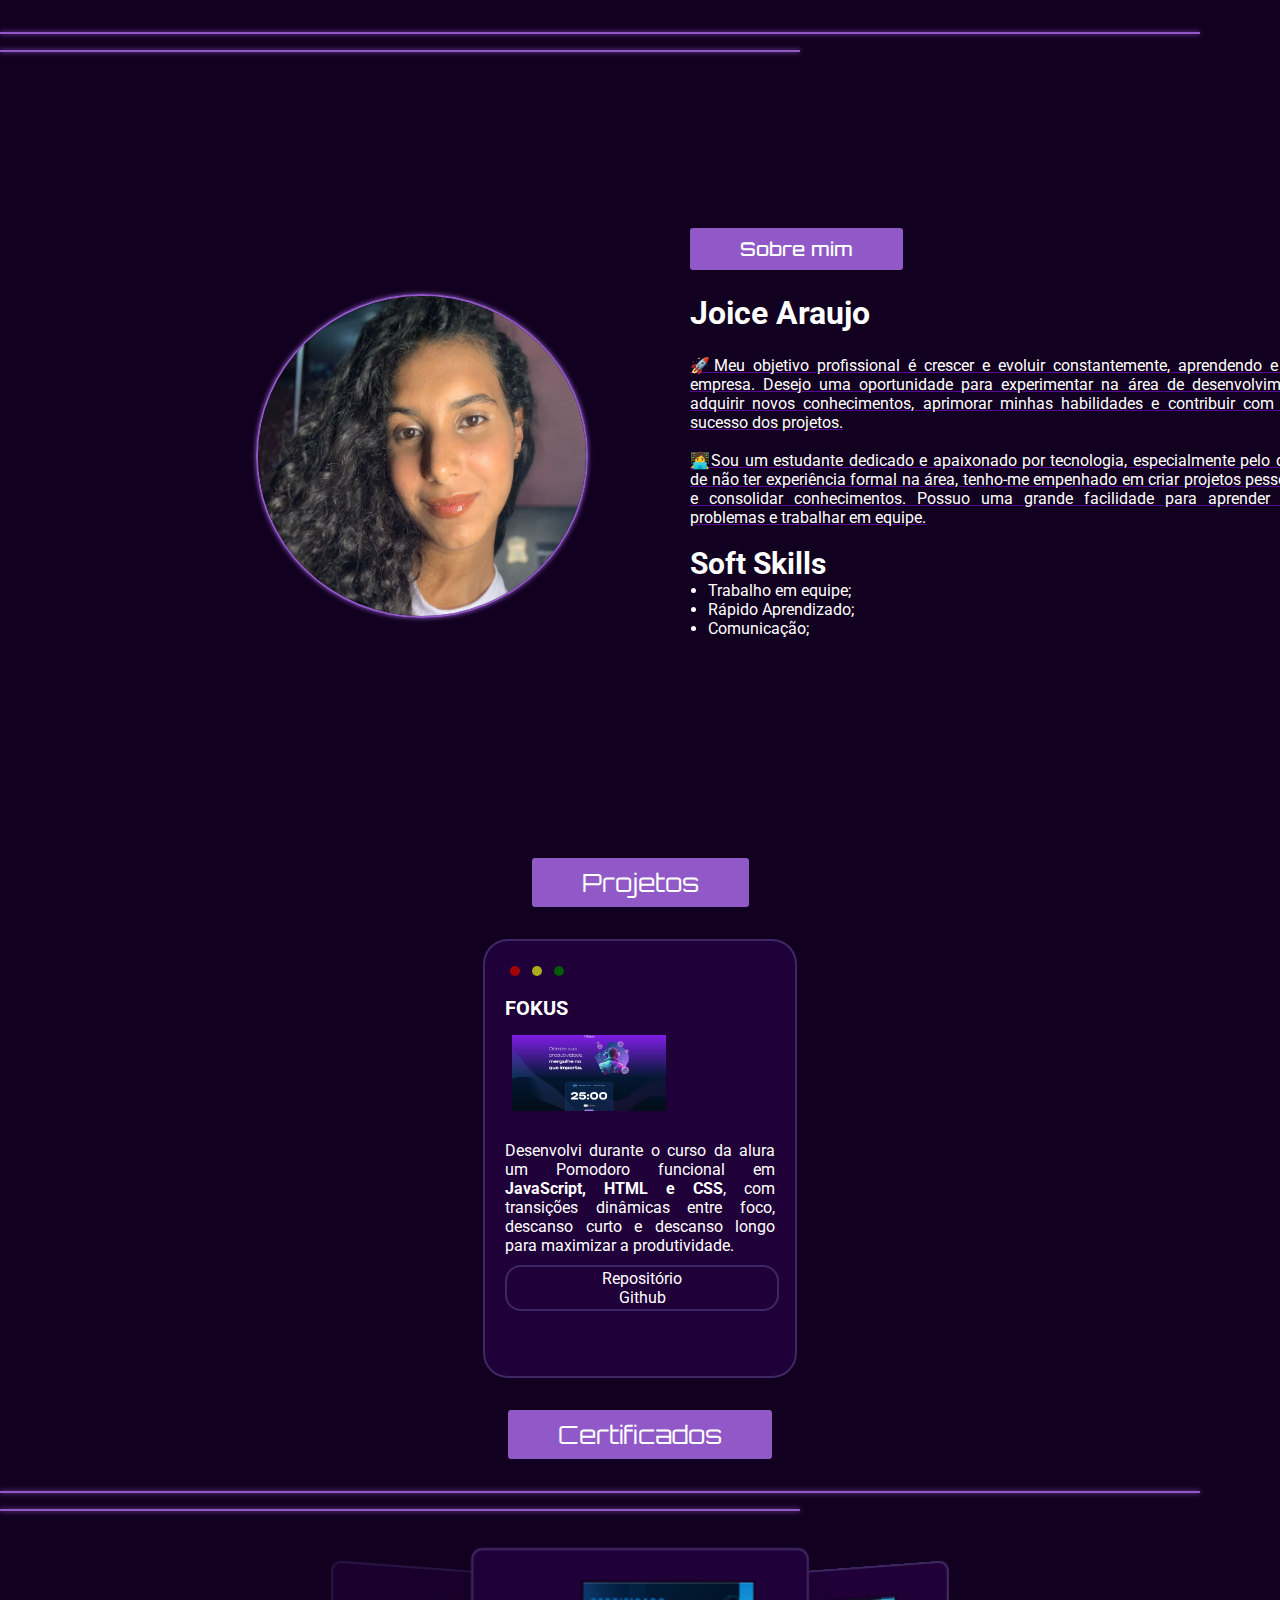
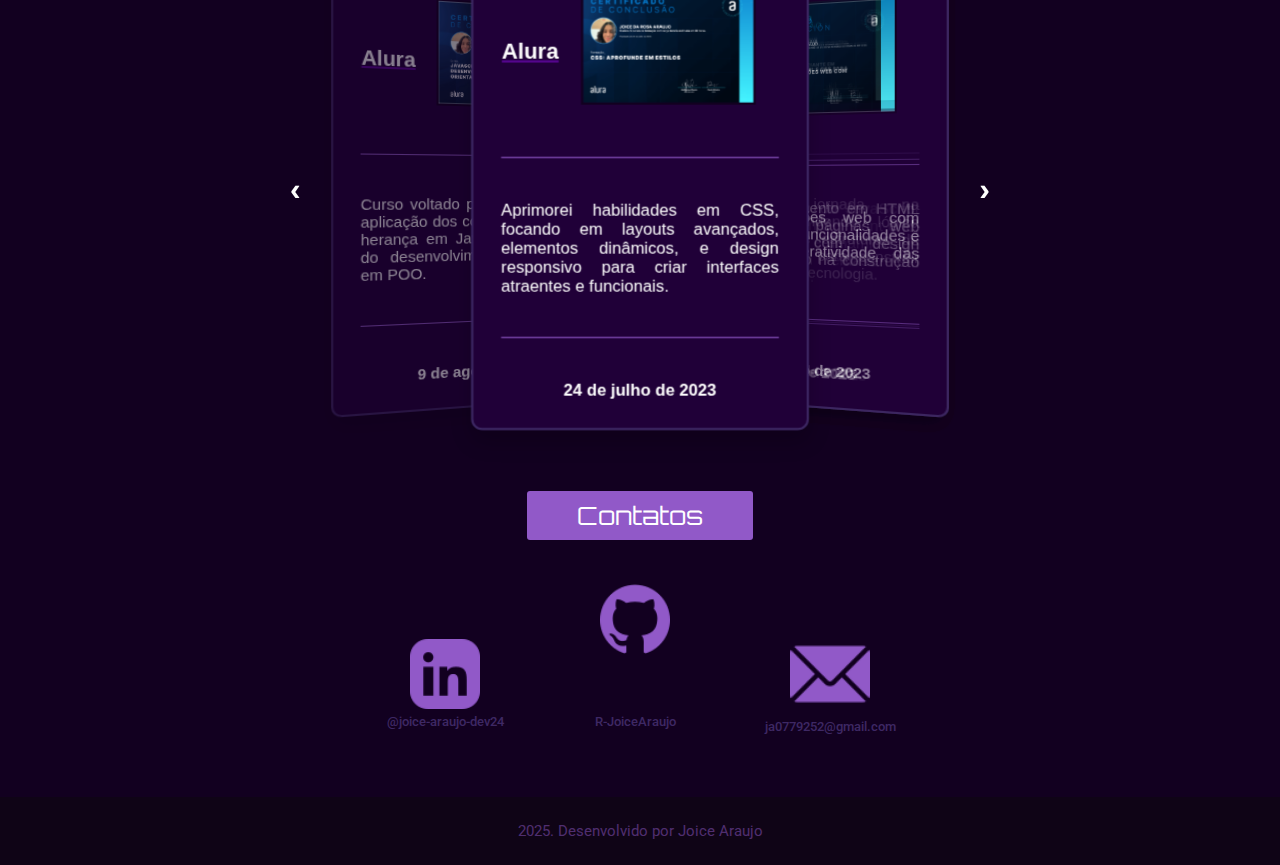
==== Portifolio 2.0/portifolio.html @ fd71b849 "upload do projeto" ====
<!DOCTYPE html>
<html lang="en">
<head>
    <meta charset="UTF-8">
    <meta name="viewport" content="width=device-width, initial-scale=1.0">
    <title>sobre mim</title>
    <link rel="icon" href="img/rena.png">
    <link rel="stylesheet" href="style.css">
    <link rel="preconnect" href="https://fonts.googleapis.com">
    <link rel="preconnect" href="https://fonts.gstatic.com" crossorigin>
    <link href="https://fonts.googleapis.com/css2?family=Orbitron:wght@400..900&family=Roboto:ital,wght@0,100;0,300;0,400;0,500;0,700;0,900;1,100;1,300;1,400;1,500;1,700;1,900&display=swap" rel="stylesheet">
</head>
<body>
    
</html>
<p class="linha_decorativa">-----------------------------------------------------------------------------------------------------------</p>
<p class="linha_decorativa2" id="linha_decorativa2">-----------------------------------------------------------------------------------------------------------</p>
<section class="container_sobremim">
    <div class="sobremim">  <!--flex-->
            <div class="bloco_sobremim"><!--flex-->
                <div class="img"><!--flex-->
                    <img class="img_perfil" src="img/foto-principal.jpg" width="250px">
                </div>
            <div class="conteudo_sobremim"><!--flex-->
                <div class="tag_subtitulo_sobremim">
                    <div class="sobremim_tag" >Sobre mim</div>
                </div>
                <h2 class="titulos_principais">Joice Araujo</h2>
                <div class="texto_sobremim">
                    <ul class="lista_texto"><!--flex-->
                    <p class="texto-sobremim-p">🚀Meu objetivo profissional é crescer e evoluir constantemente, aprendendo e somando com a equipe da empresa. Desejo uma oportunidade para 
                        experimentar na área de desenvolvimento front-end, onde poderei adquirir novos conhecimentos, aprimorar minhas habilidades e contribuir com dedicação e esforço para o sucesso dos projetos.</p>
                <br>
                    <p class="texto-sobremim-p">👩‍💻Sou um estudante dedicado e apaixonado por tecnologia, especialmente pelo desenvolvimento web. Apesar de não ter experiência formal na área, tenho-me empenhado em criar projetos pessoais que me
                         permitam aplicar e consolidar conhecimentos. Possuo uma grande facilidade para aprender novas ferramentas, resolver problemas e trabalhar em equipe.</p>
                <br>
                <h6 class="titulo-softSkills">Soft Skills</h6>
                    <li class="lista_sobremim-habilidades">Trabalho em equipe;</li>
                    <li class="lista_sobremim-habilidades">Rápido Aprendizado;</li>
                    <li class="lista_sobremim-habilidades">Comunicação;</li>
                </ul>
                </div>
            </div>
        </div>
    </div>
</section>

<section class="container_projeto">
    <div class="engloba_projeto"> <!-- DIV DE FORA DO CONTAINER-->
        <div class="conteudo_projeto">
            <div class="tag_subtitulos">
                <div class="subtitulos_principais">Projetos</div>
            </div>
        <div class="secao_projetos">
            <div class="bloco_projeto">
                <div class="bloco_conteudo_projeto">
                    <div class="bolinhas_projeto">
                        <span class="bolinha_vermelha"></span>
                        <span class="bolinha_amarela"></span>
                        <span class="bolinha_verde"></span>
                    </div>
                    <div class="conteudo_projeto">
                        <h4 class="titulo_projetos">Fokus</h4>
                        <div class="div_img-projeto">
                            <a href="https://fokus-azure-eta.vercel.app/">
                                <img class="img_projeto" src="img/projeto-fokus.png" alt="Imagem 1" >
                            </a>
                        </div>
                        <div class="texto_projeto">
                            <p class="texto">Desenvolvi durante o curso da alura  um Pomodoro funcional em <strong> JavaScript, HTML e CSS</strong>, com transições dinâmicas entre foco, 
                                descanso curto e descanso longo para maximizar a produtividade.</p>
                        </div>
                        <div>
                            <div class="div_link-pj">
                                <a class="link_projeto" href="https://github.com/R-JoiceAraujo/Fokus.git">Repositório Github</a>

                            </div>
                        </div>
                    </div>
                </div>
            </div>
            </div>
        </div>
    </div>
    </div>
</section>
<section class="container_skills">
    <div class="secao_skills">
        <div class="tag_subtitulos">
            <div class="subtitulos_principais">Certificados</div>
        </div>
<p class="linha_decorativa">-----------------------------------------------------------------------------------------------------------</p>
<p class="linha_decorativa2" id="linha_decorativa2">-----------------------------------------------------------------------------------------------------------</p>

        <div class="body_certificado">
            <div class="carousel-container">
                <div class="carousel">
                  <div class="carousel-item left">
                    <p class="texto_carrousel-curso"><strong>Alura</strong> </p>
                    <img class="imagem_carrousel" src="img/javascript.png" alt="" >
                        <p class="linha_carrousel-texto">-----------------------</p>
                        <p class="texto_carrousel">Curso voltado para o aprendizado e aplicação dos conceitos 
                            de classes e herança em JavaScript no contexto do desenvolvimento de aplicações em POO.</p>
                        <p class="linha_carrousel-texto">-----------------------</p>
                        <p class="texto_carrousel-data"><strong>9 de agosto de 2023</strong></p>
                  </div>
                  <div class="carousel-item active">
                    <p class="texto_carrousel-curso"><strong>Alura</strong> </p>
                    <img class="imagem_carrousel" src="img/css-aprofunde-em-estilos.png" alt="" >
                        <p class="linha_carrousel-texto">-----------------------</p>
                        <p class="texto_carrousel">Aprimorei habilidades em CSS, focando em layouts avançados, elementos 
                            dinâmicos, e design responsivo para criar interfaces atraentes e funcionais.</p>
                        <p class="linha_carrousel-texto">-----------------------</p>
                        <p class="texto_carrousel-data"><strong>24 de julho de 2023</strong></p>
                  </div>
                  <div class="carousel-item right">
                    <p class="texto_carrousel-curso"><strong>Alura</strong> </p>
                    <img class="imagem_carrousel" src="img/javascript-frontend.png" alt="" >
                        <p class="linha_carrousel-texto">-----------------------</p>
                        <p class="texto_carrousel">Pratiquei a utilização do JavaScript para desenvolvimento front-end, criando 
                            interatividade e dinamicidade em websites, com ênfase em manipulação do DOM.</p>
                        <p class="linha_carrousel-texto">-----------------------</p>
                        <p class="texto_carrousel-data"><strong>27 de agosto de 2023</strong></p>
                  </div>
                  <div class="carousel-item right">
                    <p class="texto_carrousel-curso"><strong>Alura</strong> </p>
                    <img class="imagem_carrousel" src="img/iniciante-programação.png" alt="" >
                        <p class="linha_carrousel-texto">-----------------------</p>
                        <p class="texto_carrousel">Iniciei minha jornada na programação, aprendendo lógica básica, algoritmos e 
                            estruturas de dados fundamentais para construir uma base sólida em tecnologia.</p>
                        <p class="linha_carrousel-texto">-----------------------</p>
                        <p class="texto_carrousel-data"><strong>10 de abril de 2023</strong></p>
                  </div>
                  <div class="carousel-item right">
                    <p class="texto_carrousel-curso"><strong>Alura</strong> </p>
                    <img class="imagem_carrousel" src="img/html-e-css-para-web.png" alt="" >
                        <p class="linha_carrousel-texto">-----------------------</p>
                        <p class="texto_carrousel">Desenvolvi conhecimento em HTML e CSS, criando páginas web 
                            estruturadas e com design responsivo, com foco na construção de projetos práticos.</p>
                        <p class="linha_carrousel-texto">-----------------------</p>
                        <p class="texto_carrousel-data"><strong>9 de julho de 2023</strong></p>
                  </div>
                  <div class="carousel-item right">
                    <p class="texto_carrousel-curso"><strong>Alura</strong> </p>
                    <img class="imagem_carrousel" src="img/apli-web-javascript.png" alt="" >
                        <p class="linha_carrousel-texto">-----------------------</p>
                        <p class="texto_carrousel">Desenvolvi aplicações web com JavaScript, criando
                             funcionalidades e melhorando a interatividade das páginas.</p>
                        <p class="linha_carrousel-texto">-----------------------</p>
                        <p class="texto_carrousel-data"><strong>13 de outubro de 2023</strong></p>
                  </div>
                </div>
                <div class="carousel-buttons">
                  <button class="carousel-button" onclick="prevSlide()">&#8249;</button>
                  <button class="carousel-button" onclick="nextSlide()">&#8250;</button>
                </div>
              </div>
        </div>
</div>
</section>

<section class="container_contato">
<div class="tag_subtitulos">
    <div class="subtitulos_principais">Contatos</div>
</div>
<div class="contatos_div">
    <figure>
        <a class="contatos_img-cv" href="linkedin.com/in/joice-araujo-dev24" download="arquivo.pdf">
            <img class="imagem imagem-esquerda" src="img/linkedin.png" alt="Imagem 1" >
        </a>
        <figcaption>@joice-araujo-dev24</figcaption>
    </figure>
    <div class="meio-img">
        <figure>
                <a class="contatos_img-cv" href="arquivo.pdf">
                    <img class="imagem imagem-meio" src="img/github.png" alt="Imagem github" >
                </a>
                <figcaption class="texto-meio">R-JoiceAraujo</figcaption>
        </figure>
    </div>
    <figure>
        <a class="contatos_img-cv" href="https://mail.google.com/mail/u/0/?tab=rm&ogbl#inbox?compose=new" >
            <img class="imagem imagem-direita" src="img/email.png" alt="Imagem 1" >
        </a>
        <figcaption>ja0779252@gmail.com</figcaption>
    </figure>
</div>
</section>
</main>
</div>
<!-- <p class="linha_decorativa" id="linha_decorativa-rodape">-----------------------------------------------------------------------------------------------------------</p>
-->
<footer class="rodape">
    <p class="texto_rodape">2025. Desenvolvido por Joice Araujo</p>
</footer>
<script src="/script.js"></script>
</body>
---- Portifolio 2.0/style.css ----
:root{
    --font-principal: "Orbitron", sans-serif;
    --font-global: "Roboto", sans-serif;
    --roxo-principal: #9159C8;
    --cor-texto-sm: rgb(141, 125, 152);
    --branco-principal: rgb(255,255,255);
    --cor-destaque-texto: #590694;
    --cor-background: #120020;
    --cor-bordas: #3e2864;
    --cor-fundo-cards: #200038;
    --cor-rodape: #0f0416;
}

*{
    margin: 0;
    padding: 0;
}

body{
    width: 100%;
    height: 100%;
    background-color: var(--cor-background);
    color: var(--branco-principal);
}

.container{
  width: 100%;
}

.container_inicial {
  display: flex;
  align-items: center;
  justify-content: center;
  flex-wrap: wrap;
  text-align: center;
  font-family: var(--font-global);
  width: 100vw;
  height: 100vh;
}

.titulo_inicial {
  font-family: var(--font-principal);
  font-weight: 400;
  font-size: 3.5rem;
}

.paragrafo_inicial {
  color: var(--cor-texto-sm);
  font-weight: 500;
  padding-bottom: 13px;
}

.botao_sobremim {
  background-color: transparent;
  border: 1.5px solid var(--roxo-principal);
  border-radius: 4px;
  color: var(--cor-texto-sm);
  font-family: var(--font-global);
  font-weight: 500;
  padding: 7px 55px;
  text-align: center;
  text-decoration: none;
  display: inline-block;
  font-size: 15px;
  margin: 4px 2px;
  cursor: pointer;
  transition: box-shadow 0.3s, border-color 0.3s;
}

.botao_sobremim:hover {
  border-color: var(--roxo-principal);
  box-shadow: 0px 0px 5px 0px var(--roxo-principal);
}


.linha_decorativa, #linha_decorativa2{
  background-color: var(--roxo-principal);
  color: var(--roxo-principal);
  font-size: 2px;
  padding: 0.2px;
  margin: 2rem 0 0.5rem 0;
  max-width: 1200px;
  border-color: var(--roxo-principal);
  box-shadow: inset 0px 0px 0px 0px rgba(171, 210, 17, 0.4),
   inset 0px 0px 0px 0px,
  0px 0px 5px 0px var(--roxo-principal);
}

#linha_decorativa2{
  font-size: 1.5px;
  margin: 1rem 0 0.5rem 0;
  max-width: 800px;
}

.container_sobremim{
  display: flex;
  justify-content: center;
  align-items: center;
  margin-top: 8rem;
  width: 100%;
  padding-top: 1.5rem;
  padding-bottom: 1.5rem;
}

.sobremim{
  display: flex;
  width: 100%;
  padding-top: 1.5rem;
  padding-bottom: 1.5rem;
}

.bloco_sobremim{
  display: flex;
  gap: 2rem;
  width: 100%;
  flex-flow: row nowrap;
}

.conteudo_sobremim{
  display: flex;
  justify-content: center;
  align-self: center;
  flex-direction: column;
  gap: 1.5rem;
  width: 100%;
}

.img{
  display: flex;
  justify-content: center;
  align-items: center;
  margin-left: 20%;
  margin-right: 70px;
  margin-bottom: 10rem;
  flex-flow: row nowrap;
}

.img_perfil{
  width: 20.5rem;
  height: 20rem;
  border-radius: 50%;
  align-self: flex-end;
  border: 2px solid var(--roxo-principal);
  border-color: var(--roxo-principal);
  box-shadow: inset 0px 0px 0px 0px rgba(171, 210, 17, 0.4),
   inset 0px 0px 0px 0px,
  0px 0px 5px 0px var(--roxo-principal);
  
}

.sobremim_tag {
  display: flex;
  font-family: var(--font-principal);
  font-size: 19px;
  font-weight: 500;
  background-color: var(--roxo-principal);
  border: none;
  border-radius: 3px;
  color: var(--branco-principal);
  padding: 9px 50px;
  text-align: center;  
}

.tag_subtitulo_sobremim {
  display: flex;
}

.lista_texto{
  margin-bottom: 140px;
  font-family: var(--font-global);
  align-items: center;
}

.texto-sobremim-p{
  flex-wrap: wrap;
  width: 800px;
  text-align: justify;
  text-decoration: underline var(--cor-destaque-texto);
}

.titulo-softSkills{
  font-size: 30px;
}

.lista_sobremim-habilidades{
  margin-left: 18px;
}
.tag_subtitulos{
  display: flex;
  align-items: center;
  justify-content: center;
  margin-bottom: 2rem;
  margin-top: 2rem;
}

.subtitulos_principais{
  display: flex;
  justify-content: center;
  align-items: center;
  font-family: var(--font-principal);
  font-size: 25px;
  font-weight: 400;
  background-color: var(--roxo-principal);
  border: none;
  border-radius: 3px;
  color: var(--branco-principal);
  padding: 9px 50px;
  text-align: center;  
}

.titulos_principais{
  font-family: var(--font-global);
  font-size: 2rem;
  margin: 0;
}

/* PROJETOS -------------------------------------*/
.container_projeto{
  max-width: 100%;
}

.secao_projetos{
  max-width: 100vw;
  max-height: 100vh;
  display: flex;
  justify-content: center;
  align-items: center;
  flex-wrap: wrap;
}

.bloco_projeto{
  box-sizing: border-box;
  transition-duration: .5s;
  transition: all;
}

.bloco_conteudo_projeto{
  max-width: 180px;
  max-height: 300px;
  border: 2px solid var(--cor-bordas);
  border-radius: 25px;
  text-align: end;
  background: var(--cor-fundo-cards);
  padding: 25px 110px 110px 20px;
  flex-wrap: wrap;
  overflow: hidden;
  font-family: var(--font-global);
}

.bolinhas_projeto{
  display: flex;
  gap: 12px;
  padding-left: 5px;
}

.bolinha_vermelha{
  background: rgb(163, 2, 2);
  border-radius: 50%;
  width: 10px;
  height: 10px;

}

.bolinha_verde{
  background: rgb(0, 92, 0);
  border-radius: 50%;
  width: 10px;
  height: 10px;
}

.bolinha_amarela{
  background: rgb(171, 171, 27);
  border-radius: 50%;
  width: 10px;
  height: 10px;
}

.conteudo_projeto{
  text-align: center;
  align-items: center;
  justify-content: center;
}

.titulo_projetos{
  display: flex;
  justify-content: flex-start;
  align-items: flex-start;
  margin-top: 20px;
  color: var(--branco-principal);
  text-transform: uppercase;
  font-size: 20px;
}
.texto_projeto{
  margin-top: 15px;
  text-align: start;
  align-items: center;
  max-height: 290px;
  text-align: justify;
}

.texto{
  width: 270px;
  padding-top: 15px;
  flex-wrap: wrap;
}

.img_projeto{
  width: 12vw;
  display: flex;
  justify-content: center;
  align-items: center;
  margin-left: 7px;
  margin-top: 15px;
}

.div_link-pj{
  display: flex;
  text-align: center;
  align-items: start;
}
.link_projeto{
  text-decoration: none;
  color: var(--branco-principal);
  border: 2px solid var(--cor-bordas);
  border-radius: 1rem;
  padding: 2px 95px;
  margin-top: 10px;
  flex-wrap: nowrap;
}

.link_projeto:hover{
  background: var(--cor-fundo-cards);
}

/*CARROSEL CERTIFICADOS*/
.body_certificado {
  font-family: Arial, sans-serif;
  margin: 0;
  padding: 0;
  display: flex;
  justify-content: center;
  align-items: center;
  height: 60vh;
  width: 100vw;
}

.carousel-container {
  position: relative;
  width: 100px;
  height: 200px;
  perspective: 1000px;
  display: flex;
  justify-content: center;
  align-items: center;
}

.carousel {
  width: 100%;
  height: 100%;
  display: flex;
  justify-content: center;
  align-items: center;
  transform-style: preserve-3d;
  transition: transform 0.5s ease;
}

.carousel-item {
  flex-wrap: wrap;
  position: absolute;
  width: 300px;
  height: 430px;
  background: var(--cor-fundo-cards);
  font-size: 30px;
  display: flex;
  justify-content: center;
  align-items: center;
  text-align: justify;
  border-radius: 10px;
  border: 2px solid var(--cor-bordas);
  box-shadow: 0 10px 20px rgba(0, 0, 0, 0.2);
  transform-origin: center;
  opacity: 0.5;
  transition: opacity 0.5s, transform 0.5s;
}

.carousel-item.active {
  transform: translateZ(100px);
  opacity: 1;
}

.carousel-item.left {
  transform: translateX(-150px) rotateY(20deg);
}

.carousel-item.right {
  transform: translateX(150px) rotateY(-20deg);
}

.carousel-buttons {
  position: absolute;
  width: 700px;
  display: flex;
  justify-content: space-between;
  align-items: center;
  top: 50%;
  transform: translateY(-50%);
  pointer-events: none;
}

.carousel-button {
  pointer-events: all;
  background: none;
  color: var(--branco-principal);
  border: none;
  font-size: 2rem;
  font-weight: bold;
  cursor: pointer;
  transition: color 0.3s ease;
}

.carousel-button:hover {
  color: var(--roxo-principal);
}

.imagem_carrousel{
  width: 12vw;
  display: flex;
  align-items: center;
  justify-content: center;
  border: 2px solid var(--cor-background);
  margin: 8px 20px;
}

.linha_carrousel-texto{
  background-color: var(--roxo-principal);
  color: var(--roxo-principal);
  font-size: 1.5px;
  width: 250px;
}

.texto_carrousel{
  align-items: center;
  font-size: 15px;
  font-weight: 100;
  padding: 0 25px;
  color: var(--branco-principal);
}

.texto_carrousel-curso{
  font-size: 20px;
  padding-top: 18px;
  text-align: center;
  text-decoration: underline var(--cor-destaque-texto);
}

.texto_carrousel-data{
  font-size: 15px;
  margin-bottom: 6px;
}

/* CONTATOS --------------------------------- */
.contatos_div{
  display: flex;
  justify-content: center;
  align-items: center;
  margin: 0;
  padding: 0;
  height: 25vh;
}

.imagem{
  width: 70px;
  display: flex;
  align-items: center;
  align-self: flex-end;
  padding: 0px 60px 5px 60px;
}

.imagem-direita{
  width: 80px;
}

.imagem-meio{
  top: -100px;
  left: 50%;
  transform: translateX(-50%);
  position: relative;
 
}

figcaption{
  font-family: var(--font-global);
  font-size: 13px;
  font-weight: 500;
  text-align: center;
  color: var(--cor-bordas);
}

.texto-meio{
  margin: -45px;
}

/* RODAPE ----------------------------------- */
.rodape{
  background-color: var(--cor-rodape);
  padding: 25px;
  display: flex;
  text-align: center;
  justify-content: center;
  align-items: center;
}
.texto_rodape{
  opacity: 50%;
  color: var(--roxo-principal);
  font-family: var(--font-global);
  font-size: 15px;
}


/* reponsivo */ /* Estilos para celulares */
@media screen and (max-width: 768px) {
  *{
    margin: 0; 
    padding: 0;
  }
  html, body{
    max-width: 100%;
    overflow-x: hidden; 
    box-sizing: border-box;
  }

  /* TELA INICIAL */
  .titulo_inicial{
    font-size: 2.5rem;
    padding-bottom: 10px;
  }
  .paragrafo_inicial {
    padding-bottom: 8px;
    font-size: 14px;
  }
  .botao_sobremim{
    padding: 4px 25px;
    font-size: 11px;
  }
  
  /* CONTAINER SOBRE MIM */

  .linha_decorativa, #linha_decorativa2{
    max-width: 300px;
  }
  #linha_decorativa2{
    max-width: 180px;
  }
  .container_sobremim{
    margin: 0 auto; 
    clip-path: inset(0);
  }
  .bloco_sobremim{
    display: flex;
    flex-direction: column;
    max-width: 100%;
    overflow-x: hidden;
    
  }
  .conteudo_sobremim {
    flex-direction: column;
    align-items: center;
    gap: 1rem;
    flex-wrap: wrap;
  }
 .container_sobremim{
    margin-top: 0px;
    clip-path: inset(0);
    display: inline-block;
    flex-direction: column;
    align-items: center;
  }
  .titulos_principais{
    font-size: 20px;
    margin-left: -16rem;
  }
  .titulo-softSkills{
    margin-left: -8%;
    font-size: 20px;
  }
  .lista_sobremim-habilidades{
    font-size: 10px;
    margin-left: -4%;
  }
  .lista_texto{
    margin-bottom: 0;
  }
  .texto-sobremim-p{
    max-width: 20rem;
    font-size: 11px;
    flex-wrap: wrap;
    margin-left: -8%;
  }
  .img{
    margin-left: 0%; 
    margin-bottom: 0.5rem;
    margin-top: 6px;
    justify-content: center;
    width: 100%;
  }
  .img_perfil{
    width: 14rem;
    height: 14rem;
  }
  .sobremim_tag{
    margin-left: -90%;
    padding: 4px 13px;
    font-size: 18px;
  }
  .subtitulos_principais{
    padding: 4px 13px;
    font-size: 18px;
    margin: 0 auto;
    display: flex;
    align-items: center;
    justify-content: center;
  }

/* PROJETOS */
  .container_projeto{
    margin: 0 auto;
    clip-path: inset(0); 
  }
  .bloco_conteudo_projeto{
    max-width: 88px;
    max-height: 180px;
    overflow: hidden;
    margin-bottom: 20px;
  }
  .titulo_projetos{
    font-size: 16px;
    margin: 8px 0;
  }
  .texto_projeto{
    margin-top: 0px;
    font-size: 13px;
    flex-wrap: wrap;
    max-width: 100%;
    word-wrap: break-word;
    overflow-wrap: break-word;
    line-height: 1.2;
  }
  .texto{
    margin: 0;
    padding: 10px 0 0 0; 
    width: 183px;
  }
  .img_projeto{
    width: 150px;
    margin: 0 25px 0 16px ;
  }
  .link_projeto{
    padding: 0px 55px;
    margin-top: 10px;
    font-size: 13px;
    justify-content: start;
  }
  .bolinhas_projeto{
    gap: 8px;
    padding-left: 1px
  }
  .bolinha_vermelha{
    width: 8px;
    height: 8px;
  } 
  .bolinha_verde{
    width: 8px;
    height: 8px;
  }
  .bolinha_amarela{
    width: 8px;
    height: 8px;
  }

  /* CARROSSEL */
  .body_certificado {
    height: 60vh;
    width: 100vw;
  }
  .carousel-container{
    margin: 200px;
    display: flex;
    align-items: center;
    justify-content: center;
  }
  .carousel-item { 
    max-width: 180px;
    max-height: 300px;
    font-size: 10px;
    opacity: 0;
  }
  .imagem_carrousel{
    width: 150px;
    margin: 0px 20px;
  }
  .texto_carrousel{
    font-size: 11px;
    padding: 0 15px;
  }
  .texto_carrousel-curso{
    font-size: 16px;
  }
  .texto_carrousel-data{
    font-size: 12px;
    margin-bottom: 4px;
  }
  .carousel-buttons{
    width: 300px;
  }
 
  /* CONTATOS -------- */
  .container_contato{
    margin: 0 auto;
    clip-path: inset(0);
  }
  .imagem{
    width: 40px;
    padding: 0px 40px 2px 40px;
  }
  .imagem-direita{
    width: 45px;
  }
  figcaption{
    font-size: 10px;
  }

  /* RODAPE --------------- */
  .rodape{
    clip-path: inset(0);
    padding: 12px;
  }
  .texto_rodape{
    opacity: 50%;
    font-size: 10px;
  }
}

@media screen and (min-width: 768px) and (max-width: 1043px) {
  /* CONTAINER SOBRE MIM */

  .linha_decorativa, #linha_decorativa2{
    max-width: 700px;
  }
  #linha_decorativa2{
    max-width: 500px;
  }
  .bloco_sobremim{
    display: flex;
    flex-direction: column;
    max-width: 100%;
    overflow-x: hidden;  
  }
  .conteudo_sobremim {
    flex-direction: column;
    align-items: center;
    gap: 1rem;
    flex-wrap: wrap;
  }
 .container_sobremim{
    margin-top: 0px;
    clip-path: inset(0);
    display: inline-block;
    flex-direction: column;
    align-items: center;
  }
  .titulos_principais{
    font-size: 25px;
    margin-left: -40rem;
  }
  .titulo-softSkills{
    margin-left: -2.3%;
    font-size: 25px;
  }
  .lista_sobremim-habilidades{
    font-size: 15px;
    margin-left: -0.2%;
  }
  .lista_texto{
    margin-bottom: 0;
  }
  .texto-sobremim-p{
    max-width: 47rem;
    font-size: 15px;
    flex-wrap: wrap;
    margin-left: -2%;
  }
  .img{
    margin-left: 0%; 
    margin-bottom: 0.5rem;
    margin-top: 6px;
    justify-content: center;
    width: 100%;
  }
  .img_perfil{
    width: 16rem;
    height: 16rem;
  }
  .sobremim_tag{
    margin-left: -198%;
    padding: 6px 20px;
    font-size: 20px;
  }
  .subtitulos_principais{
    padding: 6px 20px;
    font-size: 20px;
    margin: 0 auto;
    display: flex;
    align-items: center;
    justify-content: center;
  }

/* PROJETOS */
  .container_projeto{
    margin: 0 auto;
    clip-path: inset(0); 
  }
  .bloco_conteudo_projeto{
    max-width: 150px;
    max-height: 250px;
    overflow: hidden;
    margin: 30px;
  }
  .titulo_projetos{
    font-size: 19px;
    margin: 8px 0;
  }
  .texto_projeto{
    margin-top: 0px;
    font-size: 16px;
    flex-wrap: wrap;
    max-width: 100%;
    word-wrap: break-word;
    overflow-wrap: break-word;
    line-height: 1.2;
  }
  .texto{
    margin: 0;
    padding-top: 13px;
    width: 242px;
  }
  .img_projeto{
    width: 220px;
    margin-left:  10px ;
  }
  .link_projeto{
    padding: 2px 82px;
    margin: 10px 0;
    font-size: 15px;
    justify-content: start;
  }
  
  /* CARROSSEL */
  .body_certificado {
    height: 50vh;
    width: 98.6vw;
  }
  .carousel-container{
    margin: 0 auto;
    width: 86px;
    display: flex;
    align-items: center;
    justify-content: center;
  }
  .carousel-item { 
    max-width: 200px;
    max-height: 300px;
  }
  .imagem_carrousel{
    width: 160px;
    margin: 0px 25px;
  }
  .texto_carrousel{
    font-size: 13px;
    padding: 0 15px;
  }
  .texto_carrousel-data{
    font-size: 14px;
    margin-bottom: 2px;
  }
  .carousel-buttons{
  width: 600px;
  top: 60%;
  transform: translateY(-90%);
  }
  /* CONTATOS -------- */
  .container_contato{
    margin: 0 auto;
    clip-path: inset(0);
  }
  .imagem{
    width: 40px;
    padding: 0px 60px 2px 60px;
  }
  .imagem-direita{
    width: 45px;
  }
  /* RODAPE --------------- */
  .rodape{
    clip-path: inset(0);
    padding: 18px;
  }
  .texto_rodape{
    opacity: 50%;
    font-size: 15px;
  }
  
}
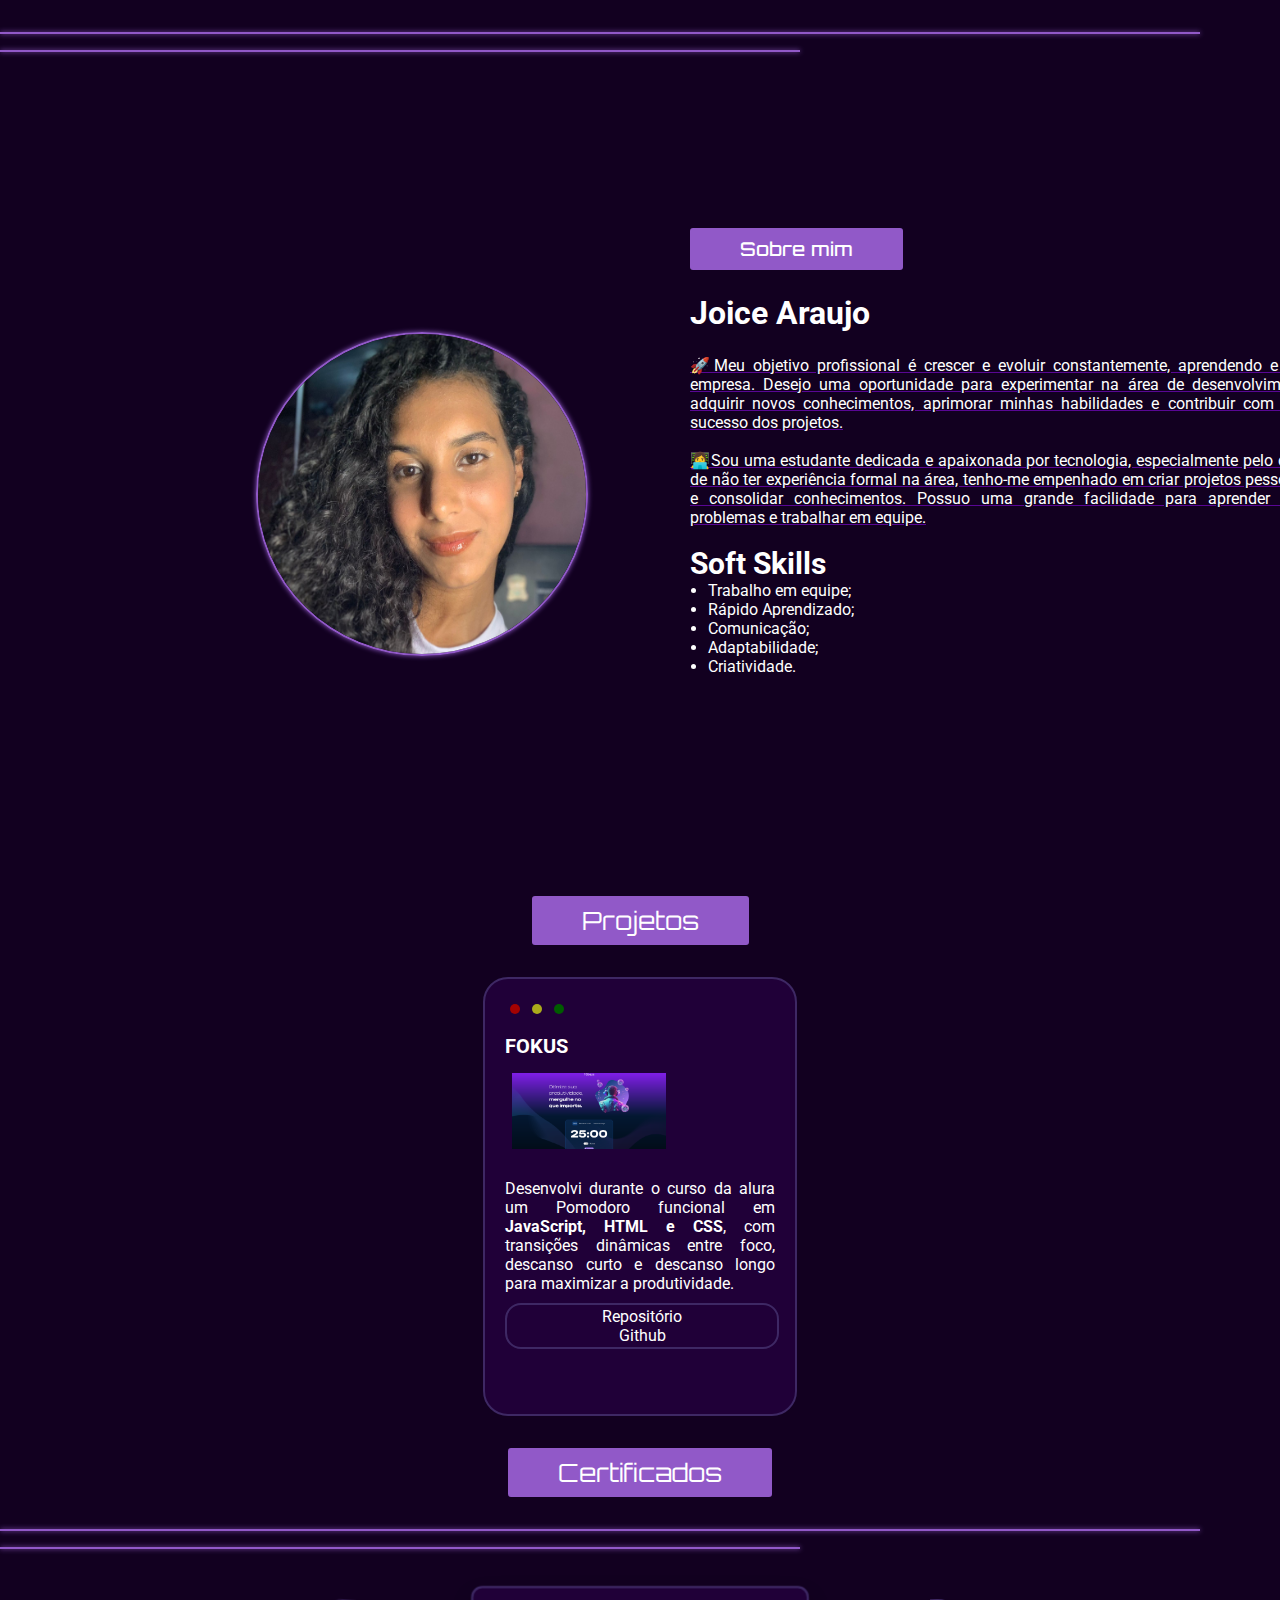
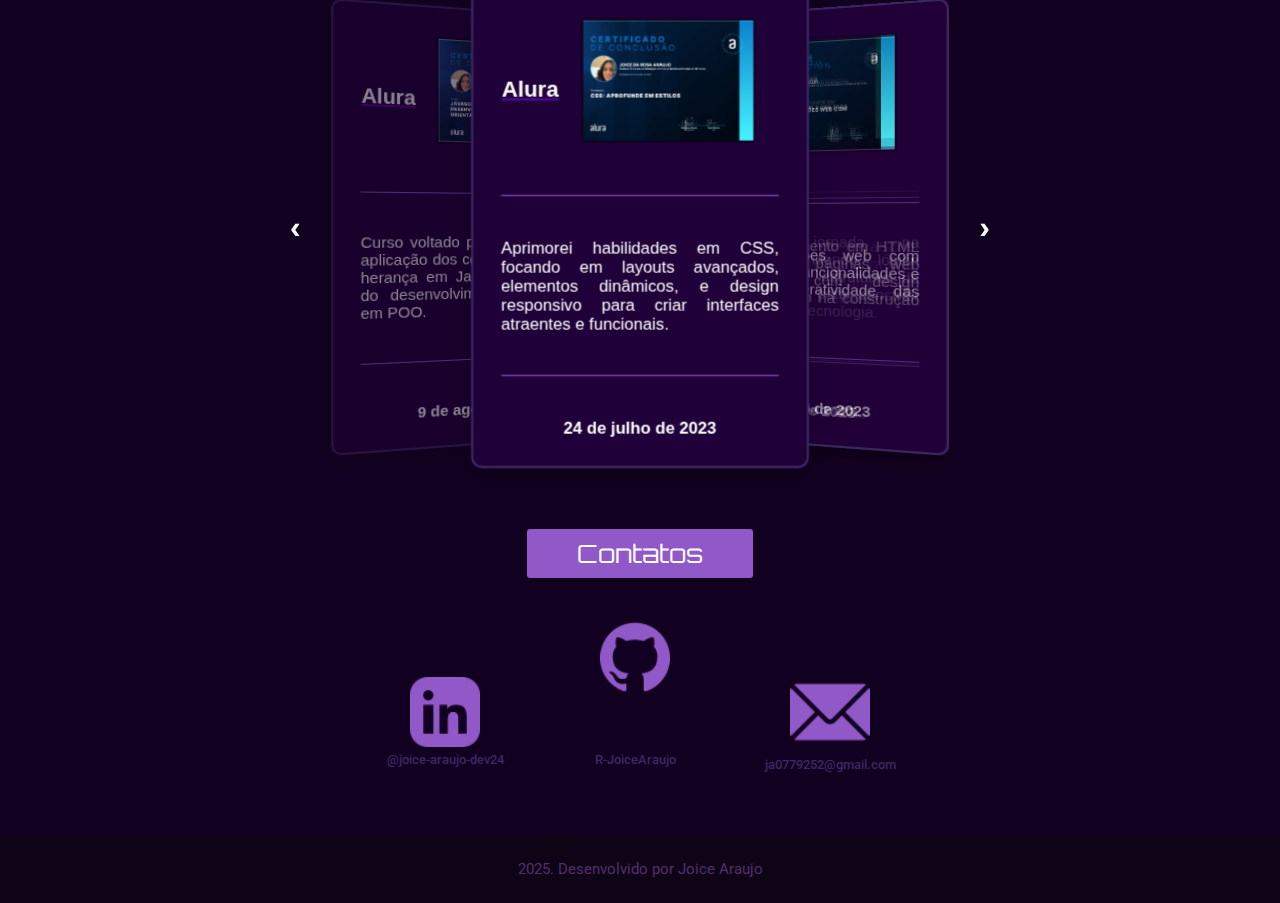
==== commit ac4e9504: "Update portifolio.html" ====
--- a/Portifolio 2.0/portifolio.html
+++ b/Portifolio 2.0/portifolio.html
@@ -31,13 +31,15 @@
                     <p class="texto-sobremim-p">🚀Meu objetivo profissional é crescer e evoluir constantemente, aprendendo e somando com a equipe da empresa. Desejo uma oportunidade para 
                         experimentar na área de desenvolvimento front-end, onde poderei adquirir novos conhecimentos, aprimorar minhas habilidades e contribuir com dedicação e esforço para o sucesso dos projetos.</p>
                 <br>
-                    <p class="texto-sobremim-p">👩‍💻Sou um estudante dedicado e apaixonado por tecnologia, especialmente pelo desenvolvimento web. Apesar de não ter experiência formal na área, tenho-me empenhado em criar projetos pessoais que me
+                    <p class="texto-sobremim-p">👩‍💻Sou uma estudante dedicada e apaixonada por tecnologia, especialmente pelo desenvolvimento web. Apesar de não ter experiência formal na área, tenho-me empenhado em criar projetos pessoais que me
                          permitam aplicar e consolidar conhecimentos. Possuo uma grande facilidade para aprender novas ferramentas, resolver problemas e trabalhar em equipe.</p>
                 <br>
                 <h6 class="titulo-softSkills">Soft Skills</h6>
                     <li class="lista_sobremim-habilidades">Trabalho em equipe;</li>
                     <li class="lista_sobremim-habilidades">Rápido Aprendizado;</li>
                     <li class="lista_sobremim-habilidades">Comunicação;</li>
+                    <li class="lista_sobremim-habilidades">Adaptabilidade;</li>
+                     <li class="lista_sobremim-habilidades">Criatividade.</li>
                 </ul>
                 </div>
             </div>
@@ -165,14 +167,14 @@
 </div>
 <div class="contatos_div">
     <figure>
-        <a class="contatos_img-cv" href="linkedin.com/in/joice-araujo-dev24" download="arquivo.pdf">
+        <a class="contatos_img-cv" href="linkedin.com/in/joice-araujo-dev24">
             <img class="imagem imagem-esquerda" src="img/linkedin.png" alt="Imagem 1" >
         </a>
         <figcaption>@joice-araujo-dev24</figcaption>
     </figure>
     <div class="meio-img">
         <figure>
-                <a class="contatos_img-cv" href="arquivo.pdf">
+                <a class="contatos_img-cv" href="https://github.com/R-JoiceAraujo">
                     <img class="imagem imagem-meio" src="img/github.png" alt="Imagem github" >
                 </a>
                 <figcaption class="texto-meio">R-JoiceAraujo</figcaption>
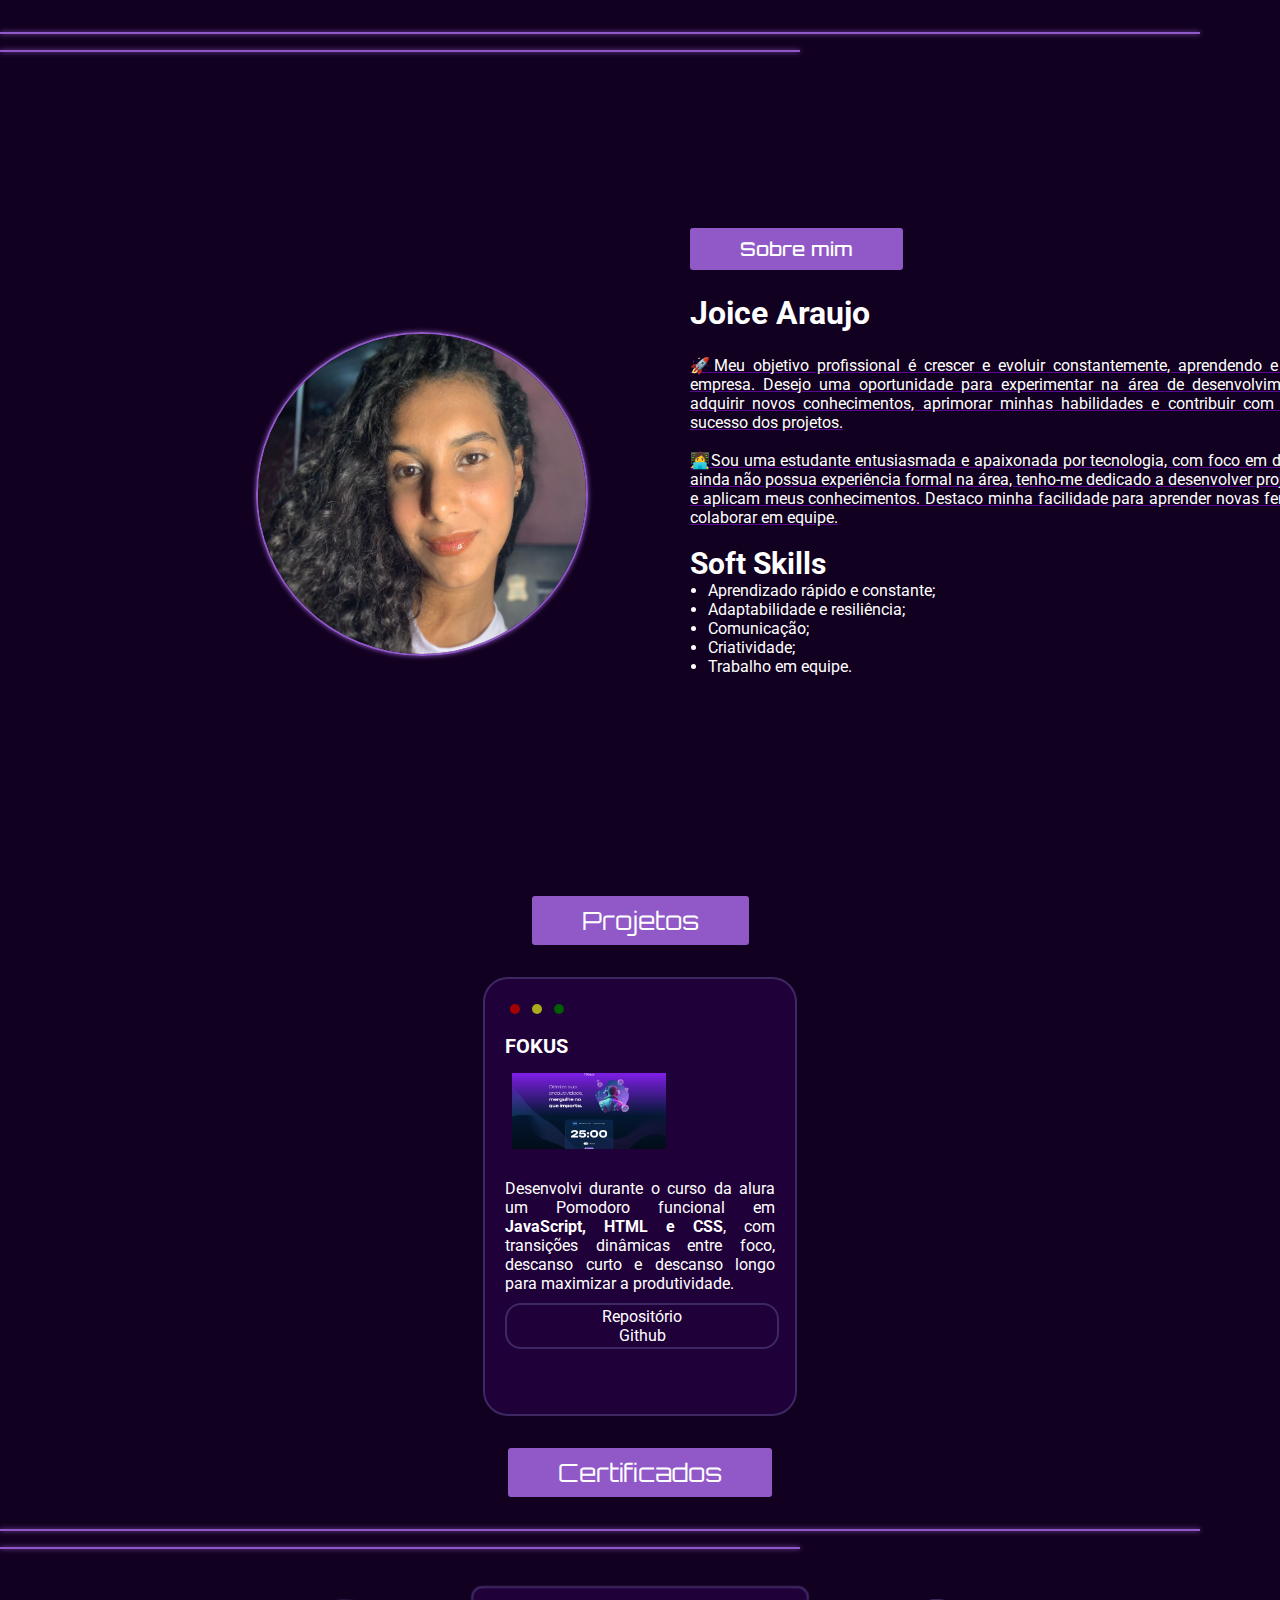
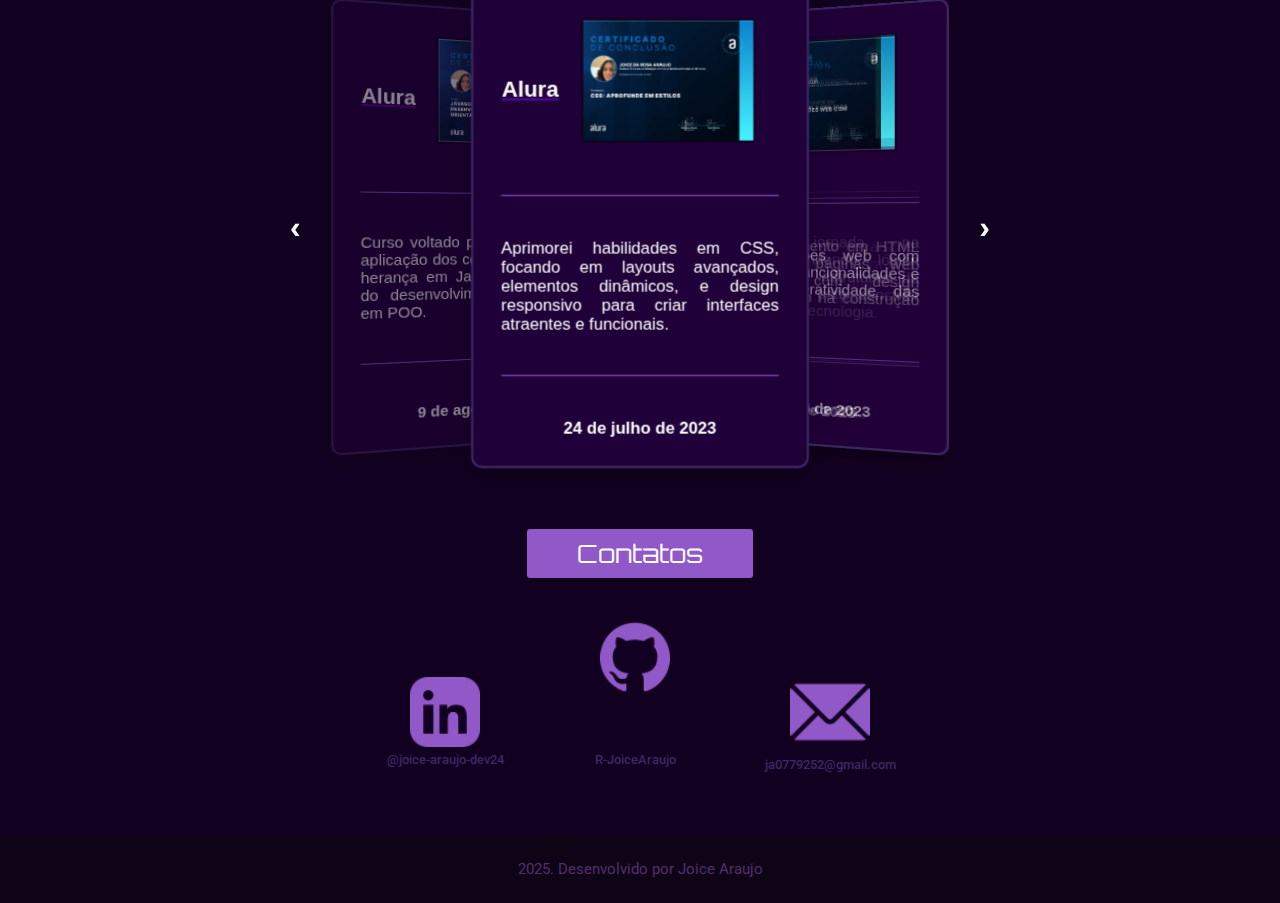
==== commit 7d19ba19: "Update-textsm-ss-portifolio.html" ====
--- a/Portifolio 2.0/portifolio.html
+++ b/Portifolio 2.0/portifolio.html
@@ -4,7 +4,7 @@
     <meta charset="UTF-8">
     <meta name="viewport" content="width=device-width, initial-scale=1.0">
     <title>sobre mim</title>
-    <link rel="icon" href="img/rena.png">
+    <link rel="icon" href="img/letter-j.png">
     <link rel="stylesheet" href="style.css">
     <link rel="preconnect" href="https://fonts.googleapis.com">
     <link rel="preconnect" href="https://fonts.gstatic.com" crossorigin>
@@ -31,15 +31,15 @@
                     <p class="texto-sobremim-p">🚀Meu objetivo profissional é crescer e evoluir constantemente, aprendendo e somando com a equipe da empresa. Desejo uma oportunidade para 
                         experimentar na área de desenvolvimento front-end, onde poderei adquirir novos conhecimentos, aprimorar minhas habilidades e contribuir com dedicação e esforço para o sucesso dos projetos.</p>
                 <br>
-                    <p class="texto-sobremim-p">👩‍💻Sou uma estudante dedicada e apaixonada por tecnologia, especialmente pelo desenvolvimento web. Apesar de não ter experiência formal na área, tenho-me empenhado em criar projetos pessoais que me
-                         permitam aplicar e consolidar conhecimentos. Possuo uma grande facilidade para aprender novas ferramentas, resolver problemas e trabalhar em equipe.</p>
+                    <p class="texto-sobremim-p">👩‍💻Sou uma estudante entusiasmada e apaixonada por tecnologia, com foco em desenvolvimento web. Embora ainda não possua experiência formal na área, tenho-me dedicado a desenvolver projetos pessoais 
+                        que fortalecem e aplicam meus conhecimentos. Destaco minha facilidade para aprender novas ferramentas, resolver desafios e colaborar em equipe.</p>
                 <br>
                 <h6 class="titulo-softSkills">Soft Skills</h6>
-                    <li class="lista_sobremim-habilidades">Trabalho em equipe;</li>
-                    <li class="lista_sobremim-habilidades">Rápido Aprendizado;</li>
+                    <li class="lista_sobremim-habilidades">Aprendizado rápido  e constante;</li>
+                    <li class="lista_sobremim-habilidades">Adaptabilidade e resiliência;</li>
                     <li class="lista_sobremim-habilidades">Comunicação;</li>
-                    <li class="lista_sobremim-habilidades">Adaptabilidade;</li>
-                     <li class="lista_sobremim-habilidades">Criatividade.</li>
+                    <li class="lista_sobremim-habilidades">Criatividade;</li>
+                    <li class="lista_sobremim-habilidades">Trabalho em equipe.</li>
                 </ul>
                 </div>
             </div>
